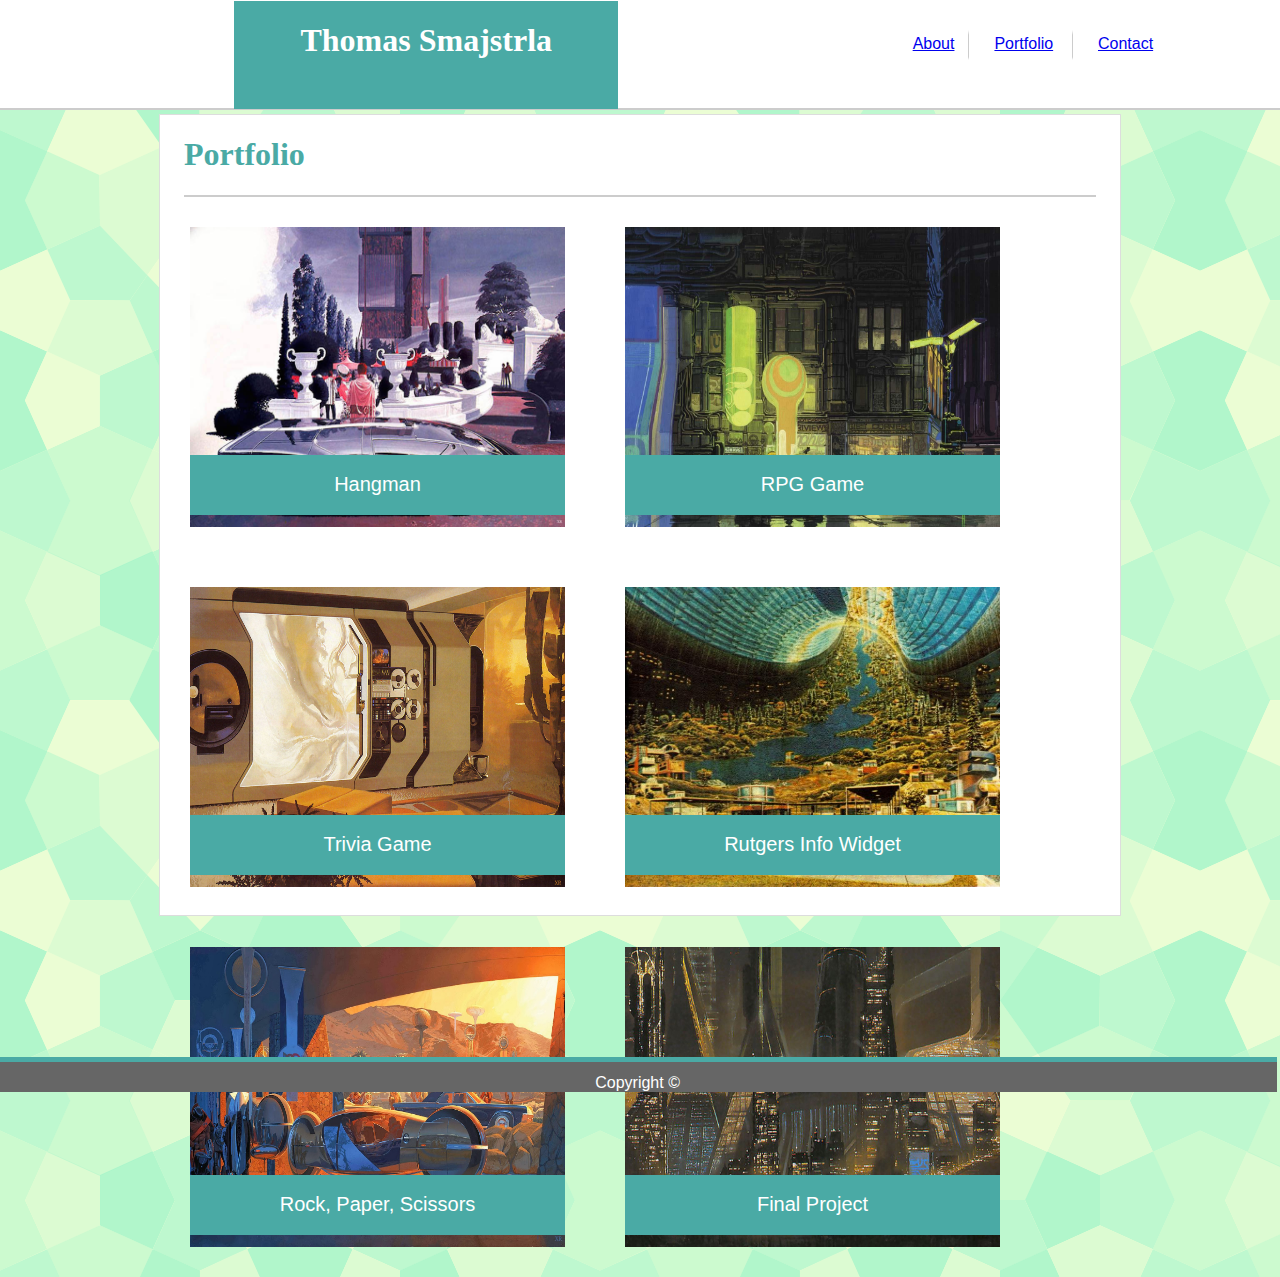
==== portfolio.html @ 9f6d8c4b "3 different size layouts created and tested with index, portfolio and contact remain" ====
<!DOCTYPE html>

<html>

    <head>
        <link rel = "stylesheet" type = "text/css" href = "assets/css/index.css" />
        <link rel = "stylesheet" type = "text/css" href = "assets/css/portfolio.css" />
    </head>

    <body>
            <div class = "top-bar">
                <div class = "name-box">
                    <h1>Thomas Smajstrla</h1>
                </div>

                <div class = "links">
                    <div class = "link-about"><a href = "index.html">About</a></div>
                    <div class = "link-portfolio"><a href = "portfolio.html">Portfolio</a></div>
                    <div class = "link-contact"><a href = "contact.html">Contact</a></div>
                </div>
            </div>

            <div class = "main-box">

                <div class = "about">
                    <h1>Portfolio</h1>
                </div>


            <div class = "projects">
                <div class = "project">
                    <span style = "float: left;">
                        <img src = "assets/images/syd-mead.jpg" width = "375" height = "300" />
                            <div class = "banner">
                                <div class = "b-text">Hangman</div>
                            </div>
                    </span>
                </div>

                <div class = "project">
                        <span style = "float: left;">
                            <img src = "assets/images/sydmead-5.jpg" width = "375" height = "300" />
                                <div class = "banner">
                                    <div class = "b-text">RPG Game</div>
                                </div>
                        </span>
                    </div>

                    <div class = "project">
                            <span style = "float: left;">
                                <img src = "assets/images/sydmead-2.jpg" width = "375" height = "300" />
                                    <div class = "banner">
                                        <div class = "b-text">Trivia Game</div>
                                    </div>
                            </span>
                    </div>

                    <div class = "project">
                            <span style = "float: left;">
                                <img src = "assets/images/sydmead-3.jpg" width = "375" height = "300" />
                                    <div class = "banner">
                                        <div class = "b-text">Rutgers Info Widget</div>
                                    </div>
                            </span>
                    </div>

                    <div class = "project">
                            <span style = "float: left;">
                                <img src = "assets/images/sydmead-4.jpg" width = "375" height = "300" />
                                    <div class = "banner">
                                        <div class = "b-text">Rock, Paper, Scissors</div>
                                    </div>
                            </span>
                    </div>

                    <div class = "project">
                        <span style = "float: left;">
                            <img src = "assets/images/sydmead-bladerunner.jpg" width = "375" height = "300" />
                                <div class = "banner">
                                    <div class = "b-text">Final Project</div>
                                </div>
                        </span>
                </div>
                </div>
            </div>

            <div class = "foot">
               <div class = "cr"> Copyright © </div>
            </div>
    </body>

</html>
---- assets/css/index.css ----
body{
    margin-top: 0px;
    height: 1000px;
    background-image: url(../images/congruent_pentagon.png);
    font-family: Arial, Helvetica, sans-serif;
    color: #777777;
}

h1{
    font-family: Georgia, 'Times New Roman', Times, serif;
}

p{
    padding: 5px;
    z-index: 0;
}
.top-bar{
    position: fixed;
    display: block;
    background-color: #ffffff;
    width: 100%;
    height: 12%;
    left: 0px;
    right: 0px;
    top: 0px;
    border-style: solid;
    border-color:#cccccc;
    border-width: 0px;
    border-bottom-width: 2px;
    z-index: 1;
}
.main-box{
    position: relative;
    width: 960px;
    max-height: 80%;
    display: block;
    background-color: #ffffff;
    margin: 9%;
    margin-left: auto;
    margin-right: auto;
    margin-bottom: 10%;
    border-style: solid;
    border-color:#dddddd;
    border-width: 1px;

}

.syd-image{
    position: relative;
    padding: 15px;
    float: left;
    width: 538px;
    height: 320px;
}

.links{
    float: right;
    position: relative;
    display: block;
    width: 30%;
    height: 100%;
}

.link-about{
    position: absolute;
    top: 28%;
    background-color: white;
    width: 18%;
    height: 20%;
    text-align: center;
    border-style: solid;
    border-top-width: 5px;
    border-color: white;
    border-right-width: 1px;
    border-right-color: #cccccc;
}

.link-portfolio{
    left: 20%;
    margin: auto;
    position: absolute;
    top: 28%;
    background-color: white;
    width: 25%;
    height: 20%;
    text-align: center;
    border-style: solid;
    border-top-width: 5px;
    border-color: white;
    border-top-width: 5px;
    border-color: white;
    border-right-width: 1px;
    border-right-color: #cccccc;
}

.link-contact{
    left: 50%;
    margin: auto;
    position: absolute;
    top: 28%;
    background-color: white;
    width: 18%;
    height: 20%;
    text-align: center;
    border-style: solid;
    border-top-width: 5px;
    border-color: white;
}

.name-box{
    position: relative;
    bottom: -1px;
    width: 30%;
    float: left;
    left: 18.3%;
    background-color: #4aaaa5;
    height: 100%;
    text-align: center;
    color: white;
}

.about{
    color: #4aaaa5; 
    width: 95%;
    border-style: solid;
    border-color:#cccccc;
    border-width: 0px;
    border-bottom-width: 2px;
    margin: auto;
}

.foot{
    position: relative;
    height: 30px;
    width: 101.2%;
    background-color: #666666;
    border-style: solid;
    border-color:#4aaaa5;
    border-width: 0px;
    border-top-width: 5px;
    color: white;
    bottom: -15px;
    left: -10px;
    right: -11px;
}

.cr{
    width: 100%;
    bottom: 0px;
    position: absolute;
    text-align: center;
}
 
@media screen and (max-width: 980px){
    .name-box{
        left: 50px;
        bottom: 0px;
        width: 40%;
    }

    .main-box{
        left: 50px;
        width: 60%;
        margin-left: 0;
        margin-right: 0;
        top: 30px;
    }

    .syd-image{
        width: 50%;
        height: 80%;
    }

    .top-bar{
        height: 100px;
    }
} 

@media screen and (max-width: 768px){
    .main-box{
        left: 0px;
        width: 98%;
        top: 100px;
        margin-left: auto;
        margin-right: auto;
    }

}

@media screen and (max-width: 640px){
    .syd-image{
        width: 90%;
        float: center;
        margin-left: auto;
        margin-right: auto;
    }

    .main-box{
        top: 100px;
    }

    .name-box{
        box-sizing: border-box;
        width: 100%;
        left: 0px;
        height: 50%;
        top: -22px;
        float: none;
    }
    
    .link-about{
        left: 0;
        position: absolute;
        background-color: transparent;
        width: 33%;
        height: 20%;
        bottom: 40px;
        text-align: center;
        border-style: none;
        border-top-width: 0px;
        border-color: none;
        border-right-width: 0px;
        border-right-color: none;
    }

    .link-portfolio{
        left: 33%;
        margin: 0;
        position: relative;
        background-color: transparent;
        width: 33%;
        height: 20%;
        text-align: center;
        border-style: none;
        border-top-width: 0;
        border-color: none;
        border-top-width: 0;
        border-color: none;
        border-right-width: 0;
        border-right-color: none;
    }

    .link-contact{
        left: 66%;
        margin: 0;
        position: relative;
        background-color: transparent;
        width: 33%;
        height: 20%;
        text-align: center;
        border-style: none;
        border-top-width: 0;
        border-color: none;
    }

    .links{
        float: none;
        position: relative;
        display: block;
        width: 100%;
        height: 0;
    }

}
---- assets/css/portfolio.css ----
.projects{
    display: flex;
    flex-wrap: wrap;
}

.project{
    position: relative;
    width: 375px;
    height: 300px;
    margin: 30px;
}

.banner{
    position: absolute;
    width: 375px;
    height: 60px;
    background-color: #4aaaa5;
    text-align: center;
    color: white;
    margin: auto;
    bottom: 12px;
    font-size: 20px;
}

.b-text{
    box-sizing: border-box;
    width: 100%;
    height: 100%;
    position: absolute;
    top: 18px;
}
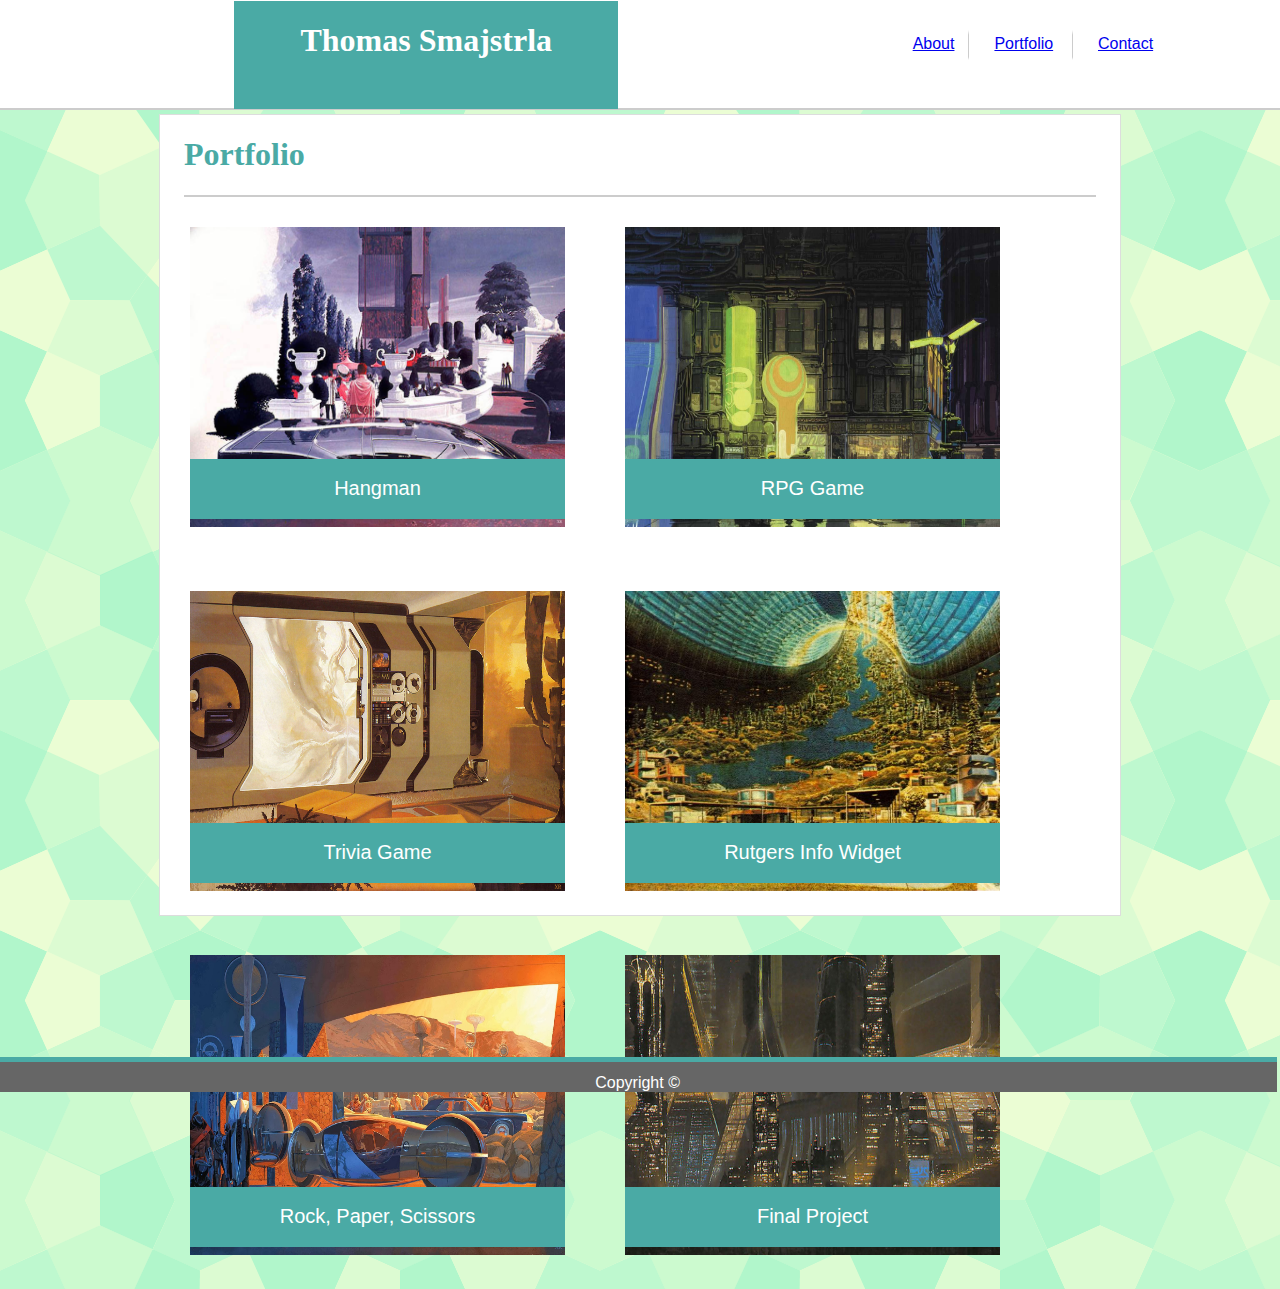
==== commit 81a17b5a: "ready for submission, though portfolio and contact need work" ====
--- a/portfolio.html
+++ b/portfolio.html
@@ -29,26 +29,21 @@
 
             <div class = "projects">
                 <div class = "project">
-                    <span style = "float: left;">
-                        <img src = "assets/images/syd-mead.jpg" width = "375" height = "300" />
+                        <img class = "pic-size" src = "assets/images/syd-mead.jpg"  />
                             <div class = "banner">
                                 <div class = "b-text">Hangman</div>
                             </div>
-                    </span>
                 </div>
 
                 <div class = "project">
-                        <span style = "float: left;">
-                            <img src = "assets/images/sydmead-5.jpg" width = "375" height = "300" />
+                            <img class = "pic-size" src = "assets/images/sydmead-5.jpg" />
                                 <div class = "banner">
                                     <div class = "b-text">RPG Game</div>
                                 </div>
-                        </span>
                     </div>
 
                     <div class = "project">
-                            <span style = "float: left;">
-                                <img src = "assets/images/sydmead-2.jpg" width = "375" height = "300" />
+                                <img class = "pic-size" src = "assets/images/sydmead-2.jpg" />
                                     <div class = "banner">
                                         <div class = "b-text">Trivia Game</div>
                                     </div>
@@ -56,31 +51,25 @@
                     </div>
 
                     <div class = "project">
-                            <span style = "float: left;">
-                                <img src = "assets/images/sydmead-3.jpg" width = "375" height = "300" />
+                                <img class = "pic-size" src = "assets/images/sydmead-3.jpg" />
                                     <div class = "banner">
                                         <div class = "b-text">Rutgers Info Widget</div>
                                     </div>
-                            </span>
                     </div>
 
                     <div class = "project">
-                            <span style = "float: left;">
-                                <img src = "assets/images/sydmead-4.jpg" width = "375" height = "300" />
+                                <img class = "pic-size" src = "assets/images/sydmead-4.jpg" />
                                     <div class = "banner">
                                         <div class = "b-text">Rock, Paper, Scissors</div>
                                     </div>
-                            </span>
                     </div>
 
                     <div class = "project">
-                        <span style = "float: left;">
-                            <img src = "assets/images/sydmead-bladerunner.jpg" width = "375" height = "300" />
+                            <img class = "pic-size" src = "assets/images/sydmead-bladerunner.jpg" />
                                 <div class = "banner">
                                     <div class = "b-text">Final Project</div>
                                 </div>
-                        </span>
-                </div>
+                    </div>
                 </div>
             </div>
 
--- a/assets/css/portfolio.css
+++ b/assets/css/portfolio.css
@@ -5,9 +5,12 @@
 
 .project{
     position: relative;
+    margin: 30px;
+}
+
+.pic-size{
     width: 375px;
     height: 300px;
-    margin: 30px;
 }
 
 .banner{
@@ -28,4 +31,26 @@
     height: 100%;
     position: absolute;
     top: 18px;
+}
+
+@media screen and (max-width: 960px){
+    .pic-size{
+        width: 50%;
+        height: 50%;
+    }
+
+    .project{
+        width: 25%;
+        height: 50%;
+    }
+
+    .banner{
+        width: 50%;
+        height: 20%;
+        font-size: 14px;
+    }
+
+    .b-text{
+        top: 0;
+    }
 }